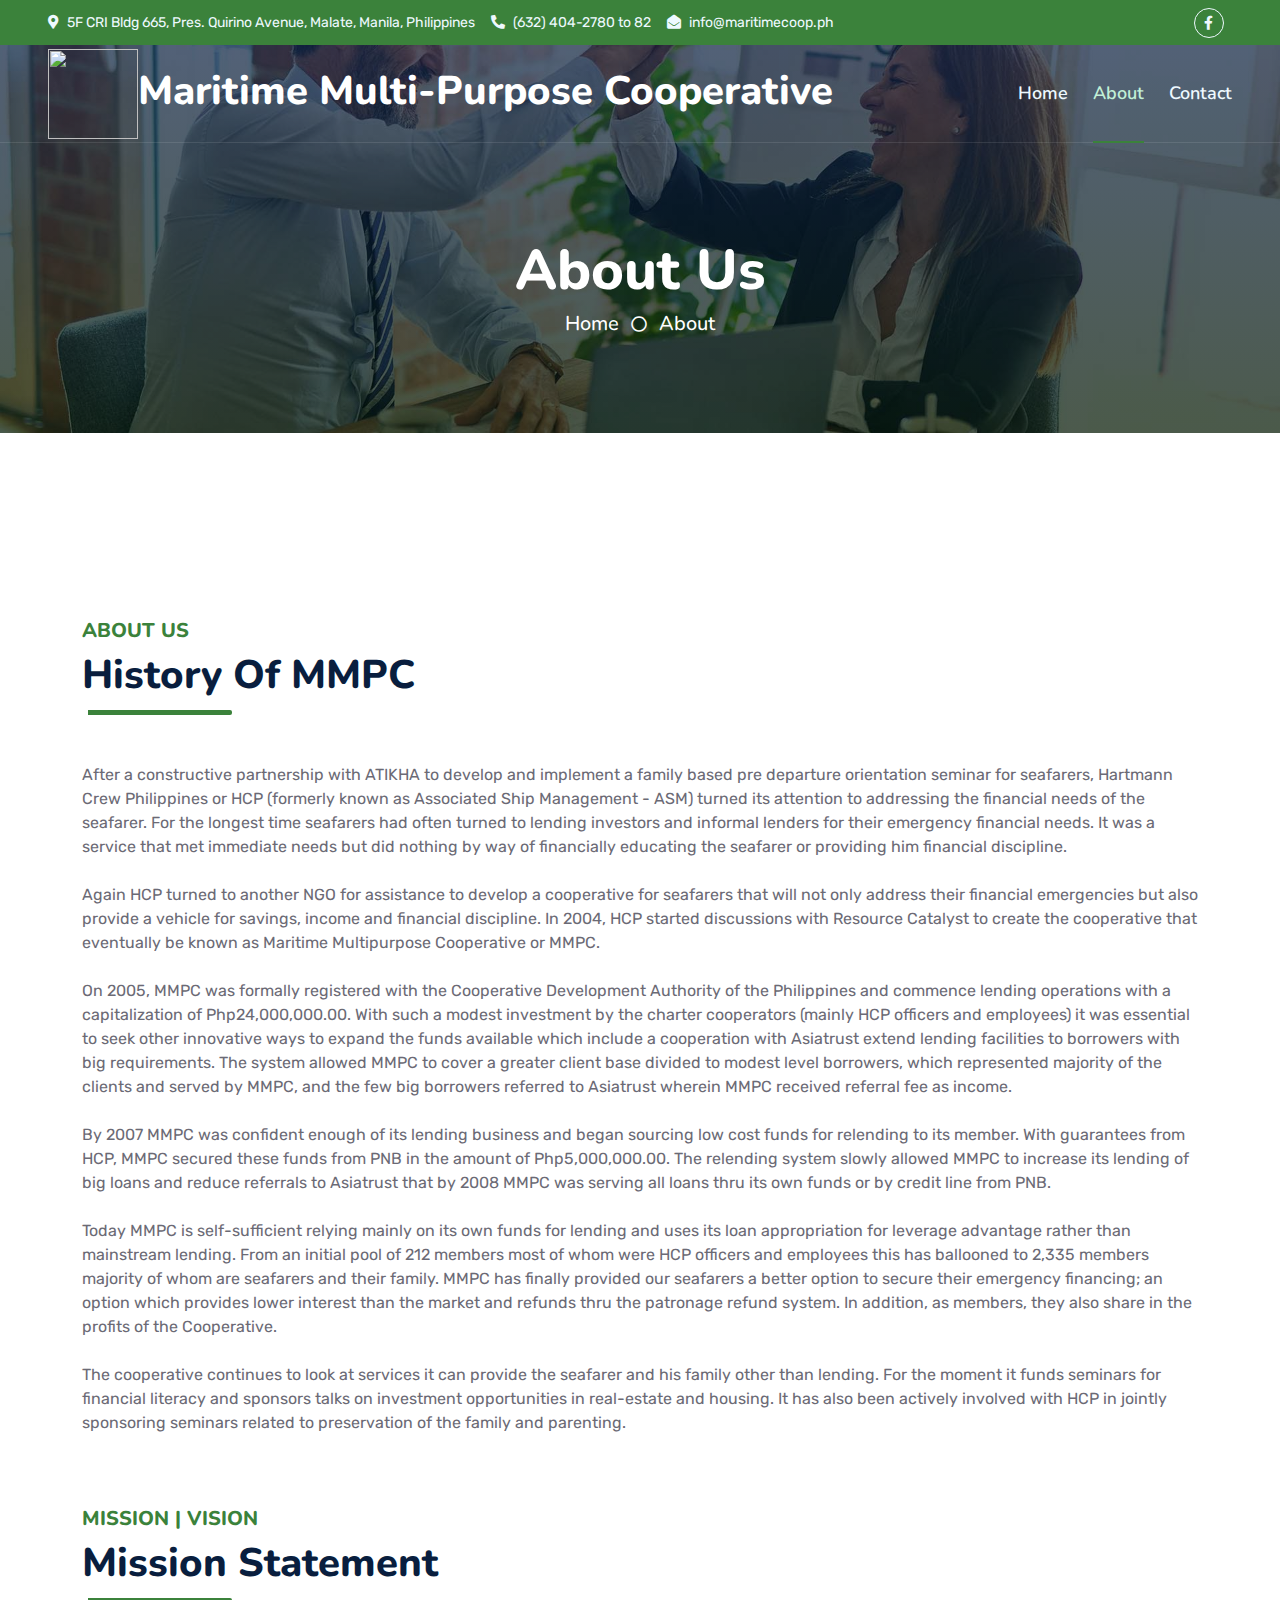
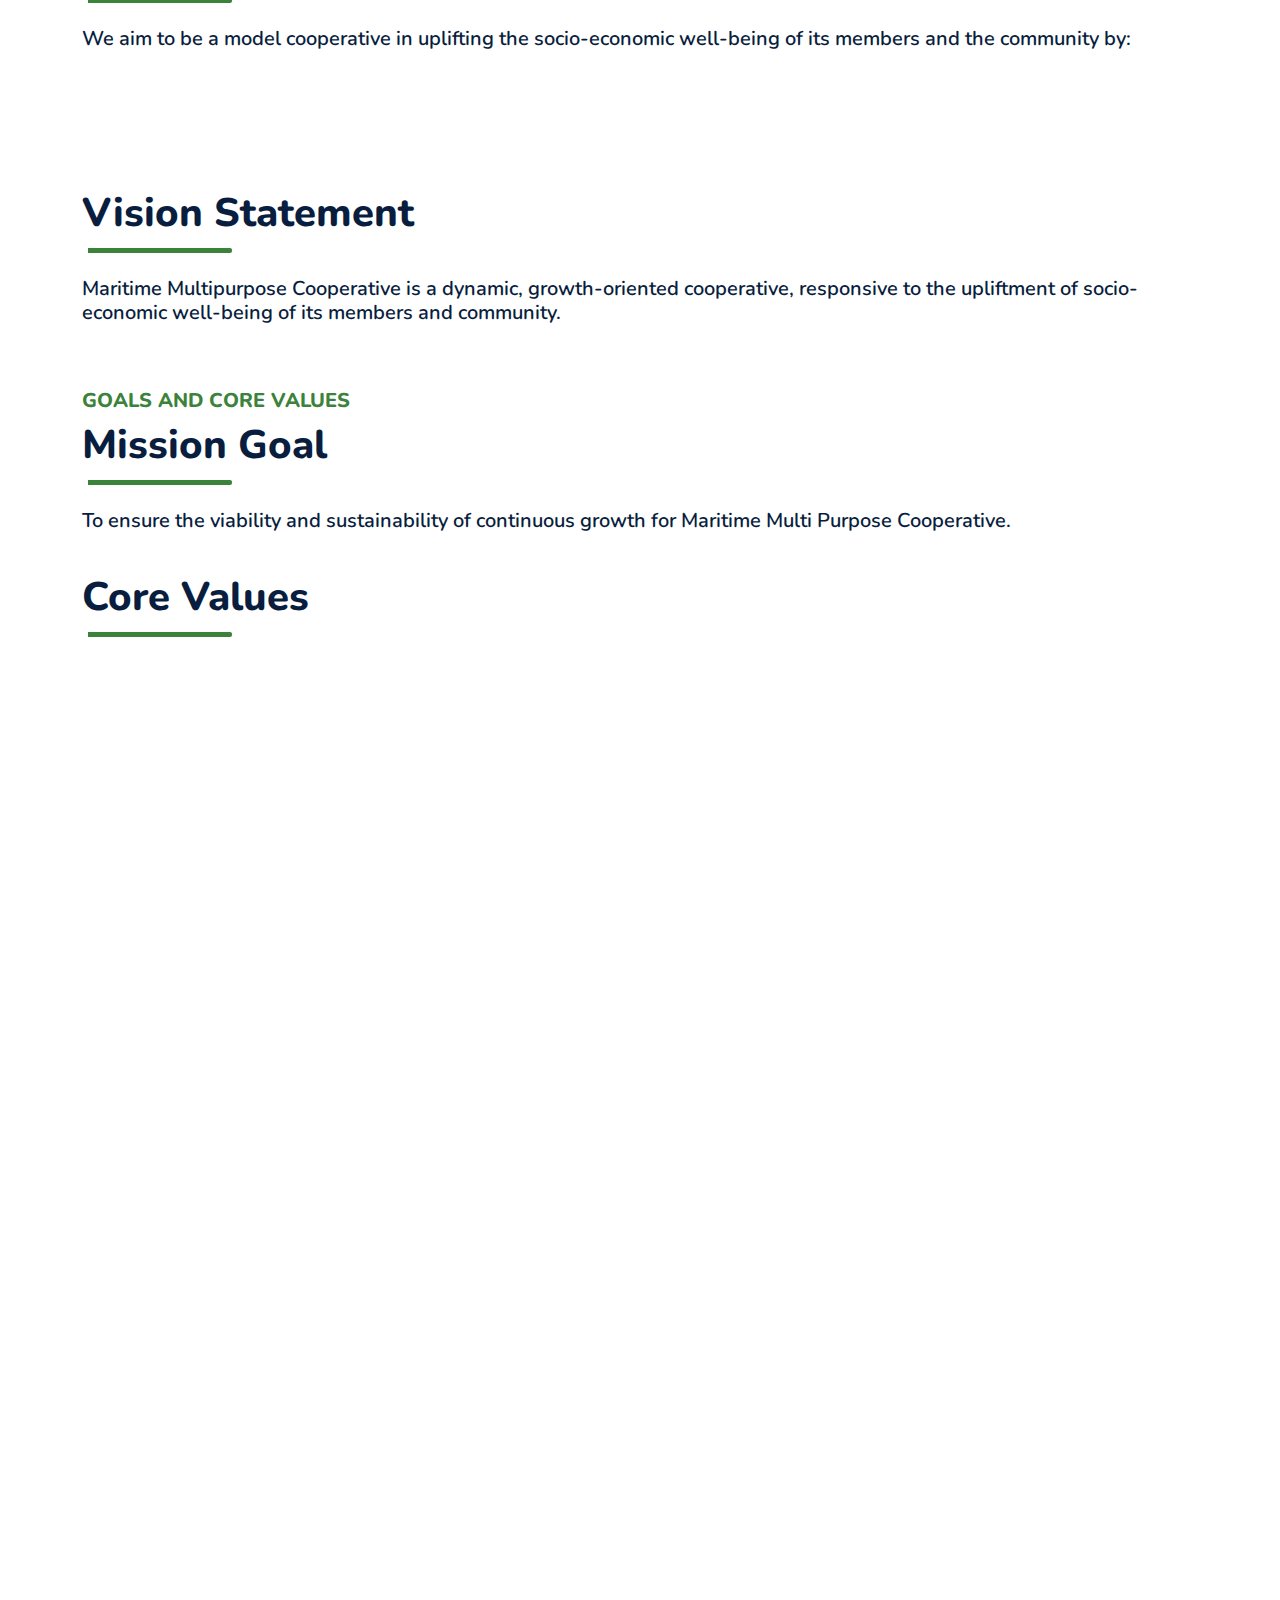
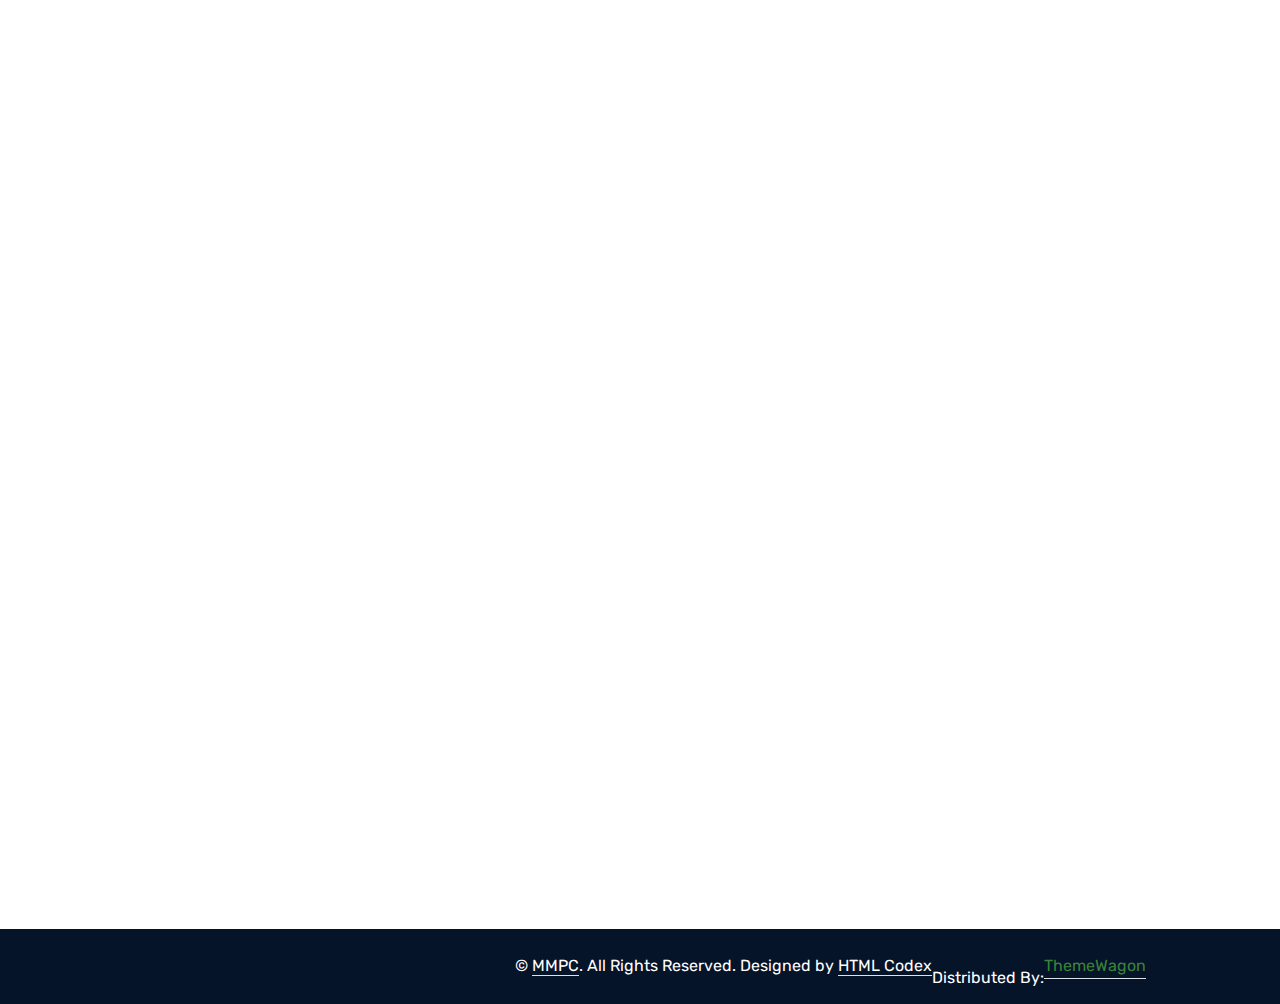
==== docs/about.html @ 3db7f52c "Add files via upload" ====
<!DOCTYPE html>
<html lang="en">

<head>
    <meta charset="utf-8">
    <title>Maritime Multi-Purpose Cooperative</title>
    <meta content="width=device-width, initial-scale=1.0" name="viewport">
    <meta content="Free HTML Templates" name="keywords">
    <meta content="Free HTML Templates" name="description">

    <!-- Favicon -->
    <link href="img/MMPCLogo.png" rel="icon">

    <!-- Google Web Fonts -->
    <link rel="preconnect" href="https://fonts.googleapis.com">
    <link rel="preconnect" href="https://fonts.gstatic.com" crossorigin>
    <link href="https://fonts.googleapis.com/css2?family=Nunito:wght@400;600;700;800&family=Rubik:wght@400;500;600;700&display=swap" rel="stylesheet">

    <!-- Icon Font Stylesheet -->
    <link href="https://cdnjs.cloudflare.com/ajax/libs/font-awesome/5.10.0/css/all.min.css" rel="stylesheet">
    <link href="https://cdn.jsdelivr.net/npm/bootstrap-icons@1.4.1/font/bootstrap-icons.css" rel="stylesheet">

    <!-- Libraries Stylesheet -->
    <link href="lib/owlcarousel/assets/owl.carousel.min.css" rel="stylesheet">
    <link href="lib/animate/animate.min.css" rel="stylesheet">

    <!-- Customized Bootstrap Stylesheet -->
    <link href="css/bootstrap.min.css" rel="stylesheet">

    <!-- Template Stylesheet -->
    <link href="css/style.css" rel="stylesheet">
</head>

<body>
    <!-- Spinner Start -->
    <div id="spinner" class="show bg-white position-fixed translate-middle w-100 vh-100 top-50 start-50 d-flex align-items-center justify-content-center">
        <div class="spinner"></div>
    </div>
    <!-- Spinner End -->


    <!-- Topbar Start -->
	<div class="container-fluid bg-dark px-5 d-none d-lg-block">
        <div class="row gx-0">
            <div class="col-lg-8 text-center text-lg-start mb-2 mb-lg-0">
                <div class="d-inline-flex align-items-center" style="height: 45px;">
                    <small class="me-3 text-light"><i class="fa fa-map-marker-alt me-2"></i>5F CRI Bldg 665, Pres. Quirino Avenue, Malate, Manila, Philippines</small>
                    <small class="me-3 text-light"><i class="fa fa-phone-alt me-2"></i>(632) 404-2780 to 82</small>
                    <small class="text-light"><i class="fa fa-envelope-open me-2"></i>info@maritimecoop.ph</small>
                </div>
            </div>
            <div class="col-lg-4 text-center text-lg-end">
                <div class="d-inline-flex align-items-center" style="height: 45px;">
                    <!--<a class="btn btn-sm btn-outline-light btn-sm-square rounded-circle me-2" href=""><i class="fab fa-twitter fw-normal"></i></a>-->
                    <a class="btn btn-sm btn-outline-light btn-sm-square rounded-circle me-2" href="https://www.facebook.com/maritimecoop/" target="_blank"><i class="fab fa-facebook-f fw-normal"></i></a>
                    <!--<a class="btn btn-sm btn-outline-light btn-sm-square rounded-circle me-2" href=""><i class="fab fa-linkedin-in fw-normal"></i></a>-->
                    <!--<a class="btn btn-sm btn-outline-light btn-sm-square rounded-circle me-2" href=""><i class="fab fa-instagram fw-normal"></i></a>-->
                    <!--<a class="btn btn-sm btn-outline-light btn-sm-square rounded-circle" href=""><i class="fab fa-youtube fw-normal"></i></a>-->
                </div>
            </div>
        </div>
    </div>
    <!-- Topbar End -->


    <!-- Navbar Start -->
    <div class="container-fluid position-relative p-0">
        <nav class="navbar navbar-expand-lg navbar-dark px-5 py-3 py-lg-0">
            <a href="index.html" class="navbar-brand p-0">
                <h1 class="m-0"><img src="img/MMPCLogo.png" alt="" style="width:90px; height:90px">Maritime Multi-Purpose Cooperative</h1>
            </a>
            <button class="navbar-toggler" type="button" data-bs-toggle="collapse" data-bs-target="#navbarCollapse">
                <span class="fa fa-bars"></span>
            </button>
            <div class="collapse navbar-collapse" id="navbarCollapse">
                <div class="navbar-nav ms-auto py-0">
                    <a href="index.html" class="nav-item nav-link">Home</a>
                    <a href="about.html" class="nav-item nav-link active">About</a>
                    <!--
					<a href="service.html" class="nav-item nav-link">Services</a>
					<div class="nav-item dropdown">
                        <a href="#" class="nav-link dropdown-toggle" data-bs-toggle="dropdown">Blog</a>
                        <div class="dropdown-menu m-0">
                            <a href="blog.html" class="dropdown-item">Blog Grid</a>
                            <a href="detail.html" class="dropdown-item">Blog Detail</a>
                        </div>
                    </div>
                    <div class="nav-item dropdown">
                        <a href="#" class="nav-link dropdown-toggle" data-bs-toggle="dropdown">Pages</a>
                        <div class="dropdown-menu m-0">
                            <a href="price.html" class="dropdown-item">Pricing Plan</a>
                            <a href="feature.html" class="dropdown-item">Our features</a>
                            <a href="team.html" class="dropdown-item">Team Members</a>
                            <a href="testimonial.html" class="dropdown-item">Testimonial</a>
                            <a href="quote.html" class="dropdown-item">Free Quote</a>
                        </div>
                    </div>
					-->
                    <a href="contact.html" class="nav-item nav-link">Contact</a>
                </div>
            </div>
        </nav>

        <div class="container-fluid bg-primary py-5 bg-header" style="margin-bottom: 90px;">
            <div class="row py-5">
                <div class="col-12 pt-lg-5 mt-lg-5 text-center">
                    <h1 class="display-4 text-white animated zoomIn">About Us</h1>
                    <a href="index.html" class="h5 text-white">Home</a>
                    <i class="far fa-circle text-white px-2"></i>
                    <a href="about.html" class="h5 text-white">About</a>
                </div>
            </div>
        </div>
    </div>
    <!-- Navbar End -->


    <!-- Full Screen Search Start -->
    <div class="modal fade" id="searchModal" tabindex="-1">
        <div class="modal-dialog modal-fullscreen">
            <div class="modal-content" style="background: rgba(9, 30, 62, .7);">
                <div class="modal-header border-0">
                    <button type="button" class="btn bg-white btn-close" data-bs-dismiss="modal" aria-label="Close"></button>
                </div>
                <div class="modal-body d-flex align-items-center justify-content-center">
                    <div class="input-group" style="max-width: 600px;">
                        <input type="text" class="form-control bg-transparent border-primary p-3" placeholder="Type search keyword">
                        <button class="btn btn-primary px-4"><i class="bi bi-search"></i></button>
                    </div>
                </div>
            </div>
        </div>
    </div>
    <!-- Full Screen Search End -->


    <!-- About Start -->
    <div class="container-fluid py-5 wow fadeInUp" data-wow-delay="0.1s">
        <div class="container py-5">
            <div class="row g-5">
                <div class="col-lg-50">
                    <div class="section-title position-relative pb-3 mb-5">
                        <h5 class="fw-bold text-primary text-uppercase">About Us</h5>
                        <h1 class="mb-0">History Of MMPC</h1>
                    </div>
						<p class="mb-4">
					           After a constructive partnership with ATIKHA to develop and implement a family based pre departure orientation seminar for seafarers, 
					           Hartmann Crew Philippines or HCP (formerly known as Associated Ship Management - ASM) turned its attention to addressing the financial needs of the seafarer. 
						       For the longest time seafarers had often turned to lending investors and informal lenders for their emergency financial needs. 
						       It was a service that met immediate needs but did nothing by way of financially educating the seafarer or providing him financial discipline.
					    </p>
						<p class="mb-4; line-height:1.5em;"></p>
						<p class="mb-4">
					      Again HCP turned to another NGO for assistance to develop a cooperative for seafarers that will not only address their financial emergencies but also 
						  provide a vehicle for savings, income and financial discipline. In 2004, HCP started discussions with Resource Catalyst to create the cooperative that 
						  eventually be known as Maritime Multipurpose Cooperative or MMPC.
					    </p>
						<p class="mb-4; line-height:1.5em;"></p>
						<p class="mb-4">
					      On 2005, MMPC was formally registered with the Cooperative Development Authority of the Philippines and commence lending operations with a capitalization of 
						  Php24,000,000.00. With such a modest investment by the charter cooperators (mainly HCP officers and employees) it was essential to seek other innovative ways 
						  to expand the funds available which include a cooperation with Asiatrust extend lending facilities to borrowers with big requirements. The system allowed 
						  MMPC to cover a greater client base divided to modest level borrowers, which represented majority of the clients and served by MMPC, and the few big borrowers 
						  referred to Asiatrust wherein MMPC received referral fee as income.
					    </p>
						<p class="mb-4; line-height:1.5em;"></p>
						<p class="mb-4">
					      By 2007 MMPC was confident enough of its lending business and began sourcing low cost funds for relending to its member. With guarantees from HCP, MMPC secured 
						  these funds from PNB in the amount of Php5,000,000.00. The relending system slowly allowed MMPC to increase its lending of big loans and reduce referrals to 
						  Asiatrust that by 2008 MMPC was serving all loans thru its own funds or by credit line from PNB.
					    </p>
						<p class="mb-4; line-height:1.5em;"></p>
						<p class="mb-4">
					      Today MMPC is self-sufficient relying mainly on its own funds for lending and uses its loan appropriation for leverage advantage rather than mainstream lending. 
						  From an initial pool of 212 members most of whom were HCP officers and employees this has ballooned to 2,335 members majority of whom are seafarers and their family. 
						  MMPC has finally provided our seafarers a better option to secure their emergency financing; an option which provides lower interest than the market and refunds 
						  thru the patronage refund system. In addition, as members, they also share in the profits of the Cooperative.
					    </p>
						<p class="mb-4; line-height:1.5em;"></p>
						<p class="mb-4">
					      The cooperative continues to look at services it can provide the seafarer and his family other than lending. For the moment it funds seminars for financial literacy 
						  and sponsors talks on investment opportunities in real-estate and housing. It has also been actively involved with HCP in jointly sponsoring seminars related to 
						  preservation of the family and parenting.
					    </p>
					</br> </br>	
					<div class="section-title position-relative pb-3 mb-4">
                        <h5 class="fw-bold text-primary text-uppercase">Mission | Vision</h5>
                        <h1 class="mb-0">Mission Statement</h1>
                    </div>
					<p class="mb-10">
						<h5>We aim to be a model cooperative in uplifting the socio-economic well-being of its members and the community by:</h5>
					</p>
                    <div class="row g-0 mb-3">
                        <div class="col-sm-10 wow zoomIn" data-wow-delay="0.2s">
                            <h6 class="mb-2"><i class="fa fa-check text-primary me-3"></i>Providing access to safe and profitable financial services.</h6>
                            <h6 class="mb-2"><i class="fa fa-check text-primary me-3"></i>Educating and improving the financial literacy, values on self-reliance.</h6>
							<h6 class="mb-2"><i class="fa fa-check text-primary me-3"></i>Engaging business that would complement the needs of the members.</h6>
                        </div>
                    </div>
					</br>
					<div class="section-title position-relative pb-3 mb-4">
                        <h1 class="mb-0">Vision Statement</h1>
                    </div>
					<p class="mb-10">
						<h5>Maritime Multipurpose Cooperative is a dynamic, growth-oriented cooperative, responsive to the upliftment of socio-economic well-being of its members and community.</h5>
					</p>
					</br>
					</br>
					<div class="section-title position-relative pb-3 mb-4">
                        <h5 class="fw-bold text-primary text-uppercase">Goals and Core Values</h5>
                        <h1 class="mb-0">Mission Goal</h1>
                    </div>
					<p class="mb-10">
						<h5>To ensure the viability and sustainability of continuous growth for Maritime Multi Purpose Cooperative.</h5>
					</p>
					</br>
					<div class="section-title position-relative pb-3 mb-4">
                        <h1 class="mb-0">Core Values</h1>
                    </div>
					<h3 class="fw-bold text-primary text-uppercase col-sm-10 wow zoomIn" data-wow-delay="0.2s">M<span class="smaller-text"> - oral Integrity</span></h3>
					<h3 class="fw-bold text-primary text-uppercase col-sm-10 wow zoomIn" data-wow-delay="0.2s">A<span class="smaller-text"> - dvocates of financial well-being</span></h3>
					<h3 class="fw-bold text-primary text-uppercase col-sm-10 wow zoomIn" data-wow-delay="0.2s">R<span class="smaller-text"> - esponsive to members needs</span></h3>
					<h3 class="fw-bold text-primary text-uppercase col-sm-10 wow zoomIn" data-wow-delay="0.2s">I<span class="smaller-text"> - nnovative in the delivery of services</span></h3>
					<h3 class="fw-bold text-primary text-uppercase col-sm-10 wow zoomIn" data-wow-delay="0.2s">N<span class="smaller-text"> - ation building thru a sustainable cooperative</span></h3>
					<h3 class="fw-bold text-primary text-uppercase col-sm-10 wow zoomIn" data-wow-delay="0.2s">E<span class="smaller-text"> - ntrepreneurial Spirit</span></h3>
					
                </div>
				<!--
                <div class="col-lg-5" style="min-height: 500px;">
                    <div class="position-relative h-100">
                        <img class="position-absolute w-100 h-100 rounded wow zoomIn" data-wow-delay="0.9s" src="img/about.jpg" style="object-fit: cover;">
                    </div>
                </div>
				-->
            </div>
        </div>
    </div>
    <!-- About End -->


    <!-- Team Start -->
    <div class="container-fluid py-5 wow fadeInUp" data-wow-delay="0.1s">
        <div class="container py-5">
            <div class="section-title text-center position-relative pb-3 mb-5 mx-auto" style="max-width: 600px;">
                <h5 class="fw-bold text-primary text-uppercase">Loan Experts</h5>
                <h1 class="mb-0">Our Loan Experts Are Ready To Guide You Every Step Of The Way.</h1>
            </div>
            <div class="row g-5">
                <div class="col-lg-4 wow slideInUp" data-wow-delay="0.3s">
                    <div class="team-item bg-light rounded overflow-hidden">
                        <div class="team-img position-relative overflow-hidden">
                            <img class="img-fluid w-100" src="img/team-1.jpg" alt="">
                            <div class="team-social">
                                <a class="btn btn-lg btn-primary btn-lg-square rounded" href=""><i class="fab fa-twitter fw-normal"></i></a>
                                <a class="btn btn-lg btn-primary btn-lg-square rounded" href=""><i class="fab fa-facebook-f fw-normal"></i></a>
                                <a class="btn btn-lg btn-primary btn-lg-square rounded" href=""><i class="fab fa-instagram fw-normal"></i></a>
                                <a class="btn btn-lg btn-primary btn-lg-square rounded" href=""><i class="fab fa-linkedin-in fw-normal"></i></a>
                            </div>
                        </div>
                        <div class="text-center py-4">
                            <h4 class="text-primary">Judith M. Torres</h4>
                            <p class="text-uppercase m-0">Loan Processor</p>
                        </div>
                    </div>
                </div>
                <div class="col-lg-4 wow slideInUp" data-wow-delay="0.6s">
                    <div class="team-item bg-light rounded overflow-hidden">
                        <div class="team-img position-relative overflow-hidden">
                            <img class="img-fluid w-100" src="img/team-2.jpg" alt="">
                            <div class="team-social">
                                <a class="btn btn-lg btn-primary btn-lg-square rounded" href=""><i class="fab fa-twitter fw-normal"></i></a>
                                <a class="btn btn-lg btn-primary btn-lg-square rounded" href=""><i class="fab fa-facebook-f fw-normal"></i></a>
                                <a class="btn btn-lg btn-primary btn-lg-square rounded" href=""><i class="fab fa-instagram fw-normal"></i></a>
                                <a class="btn btn-lg btn-primary btn-lg-square rounded" href=""><i class="fab fa-linkedin-in fw-normal"></i></a>
                            </div>
                        </div>
                        <div class="text-center py-4">
                            <h4 class="text-primary">Lineth L. Pijaña</h4>
                            <p class="text-uppercase m-0">General Manager</p>
                        </div>
                    </div>
                </div>
                <div class="col-lg-4 wow slideInUp" data-wow-delay="0.9s">
                    <div class="team-item bg-light rounded overflow-hidden">
                        <div class="team-img position-relative overflow-hidden">
                            <img class="img-fluid w-100" src="img/team-3.jpg" alt="">
                            <div class="team-social">
                                <a class="btn btn-lg btn-primary btn-lg-square rounded" href=""><i class="fab fa-twitter fw-normal"></i></a>
                                <a class="btn btn-lg btn-primary btn-lg-square rounded" href=""><i class="fab fa-facebook-f fw-normal"></i></a>
                                <a class="btn btn-lg btn-primary btn-lg-square rounded" href=""><i class="fab fa-instagram fw-normal"></i></a>
                                <a class="btn btn-lg btn-primary btn-lg-square rounded" href=""><i class="fab fa-linkedin-in fw-normal"></i></a>
                            </div>
                        </div>
                        <div class="text-center py-4">
                            <h4 class="text-primary">Vivian C. Diolola</h4>
                            <p class="text-uppercase m-0">Loan Processor</p>
                        </div>
                    </div>
                </div>
            </div>
        </div>
    </div>
    <!-- Team End -->


    <!-- Vendor Start -->
    <div class="container-fluid py-5 wow fadeInUp" data-wow-delay="0.1s">
        <div class="container py-5 mb-5">
            <div class="bg-white">
                <div class="owl-carousel vendor-carousel">
                    <img src="img/vendor-1.jpg" alt="">
                    <img src="img/vendor-2.jpg" alt="">
                    <img src="img/vendor-3.jpg" alt="">
                    <img src="img/vendor-4.jpg" alt="">
                    <img src="img/vendor-5.jpg" alt="">
                    <img src="img/vendor-6.jpg" alt="">
                    <img src="img/vendor-7.jpg" alt="">
                    <img src="img/vendor-8.jpg" alt="">
                    <img src="img/vendor-9.jpg" alt="">
                </div>
            </div>
        </div>
    </div>
    <!-- Vendor End -->
    

    <!-- Footer Start -->
    <div class="container-fluid bg-dark text-light mt-5 wow fadeInUp" data-wow-delay="0.1s">
        <div class="container">
            <div class="row gx-5">
                <div class="col-lg-8 col-md-6">
                    <div class="row gx-5">
                        <div class="col-lg-8 col-md-12 pt-5 mb-5">
                            <div class="section-title section-title-sm position-relative pb-3 mb-4">
                                <h3 class="text-light mb-0">Get In Touch</h3> 
                            </div>
                            <div class="d-flex mb-2">
                                <i class="bi bi-geo-alt text-light me-2"></i>
                                <p class="mb-0">5F CRI Bldg 665, Pres. Quirino Avenue, Malate, Manila, Philippines</p>
                            </div>
                            <div class="d-flex mb-2">
                                <i class="bi bi-envelope-open text-light me-2"></i>
                                <p class="mb-0">info@maritimecoop.ph</p>
                            </div>
                            <div class="d-flex mb-2">
                                <i class="bi bi-telephone text-light me-2"></i>
                                <p class="mb-0">+012 345 67890</p>
                            </div>
                            <div class="d-flex mt-2">
								<a class="btn btn-primary btn-square me-2" href="https://www.facebook.com/maritimecoop/" target="_blank"><i class="fab fa-facebook-f fw-normal"></i></a>
                                <!--
								<a class="btn btn-primary btn-square me-2" href="#"><i class="fab fa-twitter fw-normal"></i></a>
                                <a class="btn btn-primary btn-square me-2" href="#"><i class="fab fa-linkedin-in fw-normal"></i></a>
                                <a class="btn btn-primary btn-square" href="#"><i class="fab fa-instagram fw-normal"></i></a>
								-->
                            </div>
                        </div>
                        <div class="col-lg-4 col-md-12 pt-0 pt-lg-5 mb-5">
                            <div class="section-title section-title-sm position-relative pb-3 mb-4">
                                <h3 class="text-light mb-0">Quick Links</h3>
                            </div>
                            <div class="link-animated d-flex flex-column justify-content-start">
                                <a class="text-light mb-2" href="#"><i class="bi bi-arrow-right text-primary me-2"></i>Home</a>
                                <a class="text-light mb-2" href="#"><i class="bi bi-arrow-right text-primary me-2"></i>About Us</a>
                                <a class="text-light mb-2" href="#"><i class="bi bi-arrow-right text-primary me-2"></i>Our Services</a>
                                <a class="text-light mb-2" href="#"><i class="bi bi-arrow-right text-primary me-2"></i>Meet The Team</a>
                                <a class="text-light mb-2" href="#"><i class="bi bi-arrow-right text-primary me-2"></i>Latest Blog</a>
                                <a class="text-light" href="#"><i class="bi bi-arrow-right text-primary me-2"></i>Contact Us</a>
                            </div>
                        </div>
                        <!--
						<div class="col-lg-4 col-md-12 pt-0 pt-lg-5 mb-5">
                            <div class="section-title section-title-sm position-relative pb-3 mb-4">
                                <h3 class="text-light mb-0">Popular Links</h3>
                            </div>
                            <div class="link-animated d-flex flex-column justify-content-start">
                                <a class="text-light mb-2" href="#"><i class="bi bi-arrow-right text-primary me-2"></i>Home</a>
                                <a class="text-light mb-2" href="#"><i class="bi bi-arrow-right text-primary me-2"></i>About Us</a>
                                <a class="text-light mb-2" href="#"><i class="bi bi-arrow-right text-primary me-2"></i>Our Services</a>
                                <a class="text-light mb-2" href="#"><i class="bi bi-arrow-right text-primary me-2"></i>Meet The Team</a>
                                <a class="text-light mb-2" href="#"><i class="bi bi-arrow-right text-primary me-2"></i>Latest Blog</a>
                                <a class="text-light" href="#"><i class="bi bi-arrow-right text-primary me-2"></i>Contact Us</a>
                            </div>
                        </div>
						-->
                    </div>
                </div>
            </div>
        </div>
    </div>

    <div class="container-fluid text-white" style="background: #061429;">
        <div class="container text-center">
            <div class="row justify-content-end">
                <div class="col-lg-8 col-md-6">
                    <div class="d-flex align-items-center justify-content-center" style="height: 75px;">
                        <p class="mb-0">&copy; <a class="text-white border-bottom" href="#">MMPC</a>. All Rights Reserved. 
						
						<!--/*** This template is free as long as you keep the footer author’s credit link/attribution link/backlink. If you'd like to use the template without the footer author’s credit link/attribution link/backlink, you can purchase the Credit Removal License from "https://htmlcodex.com/credit-removal". Thank you for your support. ***/-->
						Designed by <a class="text-white border-bottom" href="https://htmlcodex.com">HTML Codex</a></p>
                        <br>Distributed By: <a class="border-bottom" href="https://themewagon.com" target="_blank">ThemeWagon</a>
                    </div>
                </div>
            </div>
        </div>
    </div>
    <!-- Footer End -->


    <!-- Back to Top -->
    <a href="#" class="btn btn-lg btn-primary btn-lg-square rounded back-to-top"><i class="bi bi-arrow-up"></i></a>


    <!-- JavaScript Libraries -->
    <script src="https://code.jquery.com/jquery-3.4.1.min.js"></script>
    <script src="https://cdn.jsdelivr.net/npm/bootstrap@5.0.0/dist/js/bootstrap.bundle.min.js"></script>
    <script src="lib/wow/wow.min.js"></script>
    <script src="lib/easing/easing.min.js"></script>
    <script src="lib/waypoints/waypoints.min.js"></script>
    <script src="lib/counterup/counterup.min.js"></script>
    <script src="lib/owlcarousel/owl.carousel.min.js"></script>

    <!-- Template Javascript -->
    <script src="js/main.js"></script>
</body>

</html>
---- docs/css/style.css ----
/********** Template CSS **********/
:root {
    --primary: #3B823B;
    --secondary: #C2F0D7;
    --light: #fff;
    --dark: #003E00;
}


/*** Spinner ***/
.spinner {
    width: 40px;
    height: 40px;
    background: var(--primary);
    margin: 100px auto;
    -webkit-animation: sk-rotateplane 1.2s infinite ease-in-out;
    animation: sk-rotateplane 1.2s infinite ease-in-out;
}

@-webkit-keyframes sk-rotateplane {
    0% {
        -webkit-transform: perspective(120px)
    }
    50% {
        -webkit-transform: perspective(120px) rotateY(180deg)
    }
    100% {
        -webkit-transform: perspective(120px) rotateY(180deg) rotateX(180deg)
    }
}

@keyframes sk-rotateplane {
    0% {
        transform: perspective(120px) rotateX(0deg) rotateY(0deg);
        -webkit-transform: perspective(120px) rotateX(0deg) rotateY(0deg)
    }
    50% {
        transform: perspective(120px) rotateX(-180.1deg) rotateY(0deg);
        -webkit-transform: perspective(120px) rotateX(-180.1deg) rotateY(0deg)
    }
    100% {
        transform: perspective(120px) rotateX(-180deg) rotateY(-179.9deg);
        -webkit-transform: perspective(120px) rotateX(-180deg) rotateY(-179.9deg);
    }
}

#spinner {
    opacity: 0;
    visibility: hidden;
    transition: opacity .5s ease-out, visibility 0s linear .5s;
    z-index: 99999;
}

#spinner.show {
    transition: opacity .5s ease-out, visibility 0s linear 0s;
    visibility: visible;
    opacity: 1;
}


/*** Heading ***/
h1,
h2,
.fw-bold {
    font-weight: 800 !important;
}

h3,
h4,
.fw-semi-bold {
    font-weight: 700 !important;
}

h5,
h6,
.fw-medium {
    font-weight: 600 !important;
}


/*** Button ***/
.btn {
    font-family: 'Nunito', sans-serif;
    font-weight: 600;
    transition: .5s;
}

.btn-secondary {
    color: #3B823B;
    box-shadow: inset 0 0 0 50px transparent;
}

.btn-primary:hover {
    box-shadow: inset 0 0 0 0 var(--primary);
}

.btn-secondary:hover {
    box-shadow: inset 0 0 0 0 var(--secondary);
}

.btn-square {
    width: 36px;
    height: 36px;
}

.btn-sm-square {
    width: 30px;
    height: 30px;
}

.btn-lg-square {
    width: 48px;
    height: 48px;
}

.btn-square,
.btn-sm-square,
.btn-lg-square {
    padding-left: 0;
    padding-right: 0;
    text-align: center;
}


/*** Navbar ***/
.navbar-dark .navbar-nav .nav-link {
    font-family: 'Nunito', sans-serif;
    position: relative;
    margin-left: 25px;
    padding: 35px 0;
    color: #EEF9FF;
    font-size: 18px;
    font-weight: 600;
    outline: none;
    transition: .5s;
}

.sticky-top.navbar-dark .navbar-nav .nav-link {
    padding: 20px 0;
    color: var(--light);
}

.navbar-dark .navbar-nav .nav-link:hover,
.navbar-dark .navbar-nav .nav-link.active {
    color: var(--secondary);
}

.navbar-dark .navbar-brand h1 {
    color: #fff;
}

.navbar-dark .navbar-toggler {
    color: var(--primary) !important;
    border-color: var(--primary) !important;
}

@media (max-width: 991.98px) {
    .sticky-top.navbar-dark {
        position: relative;
        background: #3B823B;
    }

    .navbar-dark .navbar-nav .nav-link,
    .navbar-dark .navbar-nav .nav-link.show,
    .sticky-top.navbar-dark .navbar-nav .nav-link {
        padding: 10px 0;
        color: var(--light);
    }

    .navbar-dark .navbar-brand h1 {
        color: var(--primary);
    }
}

@media (min-width: 992px) {
    .navbar-dark {
        position: absolute;
        width: 100%;
        top: 0;
        left: 0;
        border-bottom: 1px solid rgba(256, 256, 256, .1);
        z-index: 999;
    }
    
    .sticky-top.navbar-dark {
        position: fixed;
        background: rgba(0, 20, 0, 0.7);;
    }

    .navbar-dark .navbar-nav .nav-link::before {
        position: absolute;
        content: "";
        width: 0;
        height: 2px;
        bottom: -1px;
        left: 50%;
        background: var(--primary);
        transition: .5s;
    }

    .navbar-dark .navbar-nav .nav-link:hover::before,
    .navbar-dark .navbar-nav .nav-link.active::before {
        width: 100%;
        left: 0;
    }

    .navbar-dark .navbar-nav .nav-link.nav-contact::before {
        display: none;
    }

    .sticky-top.navbar-dark .navbar-brand h1 {
        color: var(--light);
    }
}


/*** Carousel ***/
.carousel-caption {
    top: 0;
    left: 0;
    right: 0;
    bottom: 0;
    background: rgba(0, 20, 0, 0.7);
    z-index: 1;
}

@media (max-width: 576px) {
    .carousel-caption h5 {
        font-size: 14px;
        font-weight: 500 !important;
    }

    .carousel-caption h1 {
        font-size: 30px;
        font-weight: 600 !important;
    }
}

.carousel-control-prev,
.carousel-control-next {
    width: 10%;
}

.carousel-control-prev-icon,
.carousel-control-next-icon {
    width: 3rem;
    height: 3rem;
}
/*** Readme MODAL ***/
.modal-content {
  /* Existing styles */
  width: 750px;  /* Adjust as needed (e.g., %, px, vw) */
}

.modal-dialog {
  display: flex; /* Enables flexbox layout */
  justify-content: center; /* Centers content horizontally */
  align-items: center; /* Optionally centers content vertically (optional) */
}
.modal-body {
  /* Existing styles */
  width: 750px;  /* Adjust as needed (e.g., %, px, vw) */
}

/*** Section Title ***/
.section-title::before {
    position: absolute;
    content: "";
    width: 150px;
    height: 5px;
    left: 0;
    bottom: 0;
    background: var(--primary);
    border-radius: 2px;
}

.section-title.text-center::before {
    left: 50%;
    margin-left: -75px;
}

.section-title.section-title-sm::before {
    width: 90px;
    height: 3px;
}

.section-title::after {
    position: absolute;
    content: "";
    width: 6px;
    height: 5px;
    bottom: 0px;
    background: #FFFFFF;
    -webkit-animation: section-title-run 5s infinite linear;
    animation: section-title-run 5s infinite linear;
}

.section-title.section-title-sm::after {
    width: 4px;
    height: 3px;
}

.section-title.text-center::after {
    -webkit-animation: section-title-run-center 5s infinite linear;
    animation: section-title-run-center 5s infinite linear;
}

.section-title.section-title-sm::after {
    -webkit-animation: section-title-run-sm 5s infinite linear;
    animation: section-title-run-sm 5s infinite linear;
}

@-webkit-keyframes section-title-run {
    0% {left: 0; } 50% { left : 145px; } 100% { left: 0; }
}

@-webkit-keyframes section-title-run-center {
    0% { left: 50%; margin-left: -75px; } 50% { left : 50%; margin-left: 45px; } 100% { left: 50%; margin-left: -75px; }
}

@-webkit-keyframes section-title-run-sm {
    0% {left: 0; } 50% { left : 85px; } 100% { left: 0; }
}

/*** About ***/
.smaller-text
{
		font-size: 18px;
		color: black;
}

/*** Service ***/
.service-item {
    position: relative;
    height: 300px;
    padding: 0 30px;
    transition: .5s;
}

.service-item .service-icon {
    margin-bottom: 30px;
    width: 60px;
    height: 60px;
    display: flex;
    align-items: center;
    justify-content: center;
    background: var(--primary);
    border-radius: 2px;
    transform: rotate(-45deg);
}

.service-item .service-icon i {
    transform: rotate(45deg);
}

.service-item a.btn {
    position: absolute;
    width: 60px;
    bottom: -48px;
    left: 50%;
    margin-left: -30px;
    opacity: 0;
}

.service-item:hover a.btn {
    bottom: -24px;
    opacity: 1;
	background-color: #3B823B;
}


/*** Testimonial ***/
.testimonial-carousel .owl-dots {
    margin-top: 15px;
    display: flex;
    align-items: flex-end;
    justify-content: center;
}

.testimonial-carousel .owl-dot {
    position: relative;
    display: inline-block;
    margin: 0 5px;
    width: 15px;
    height: 15px;
    background: #DDDDDD;
    border-radius: 2px;
    transition: .5s;
}

.testimonial-carousel .owl-dot.active {
    width: 30px;
    background: var(--primary);
}

.testimonial-carousel .owl-item.center {
    position: relative;
    z-index: 1;
}

.testimonial-carousel .owl-item .testimonial-item {
    transition: .5s;
}

.testimonial-carousel .owl-item.center .testimonial-item {
    background: #FFFFFF !important;
    box-shadow: 0 0 30px #DDDDDD;
}


/*** Team ***/
.team-item {
    transition: .5s;
}

.team-social {
    position: absolute;
    width: 100%;
    height: 100%;
    top: 0;
    left: 0;
    display: flex;
    align-items: center;
    justify-content: center;
    transition: .5s;
}

.team-social a.btn {
    position: relative;
    margin: 0 3px;
    margin-top: 100px;
    opacity: 0;
}

.team-item:hover {
    box-shadow: 0 0 30px #DDDDDD;
}

.team-item:hover .team-social {
    background: rgba(9, 30, 62, .7);
}

.team-item:hover .team-social a.btn:first-child {
    opacity: 1;
    margin-top: 0;
    transition: .3s 0s;
}

.team-item:hover .team-social a.btn:nth-child(2) {
    opacity: 1;
    margin-top: 0;
    transition: .3s .05s;
}

.team-item:hover .team-social a.btn:nth-child(3) {
    opacity: 1;
    margin-top: 0;
    transition: .3s .1s;
}

.team-item:hover .team-social a.btn:nth-child(4) {
    opacity: 1;
    margin-top: 0;
    transition: .3s .15s;
}

.team-item .team-img img,
.blog-item .blog-img img  {
    transition: .5s;
}

.team-item:hover .team-img img,
.blog-item:hover .blog-img img {
    transform: scale(1.15);
}


/*** Miscellaneous ***/
@media (min-width: 991.98px) {
    .facts {
        position: relative;
        margin-top: -75px;
        z-index: 1;
    }
}

.back-to-top {
    position: fixed;
    display: none;
    right: 45px;
    bottom: 45px;
    z-index: 99;
}

.bg-header {
    background: linear-gradient(rgba(9, 30, 62, .7), rgba(0, 20, 0, 0.7)), url(../img/carousel-1.jpg) center center no-repeat;
    background-size: cover;
}

.link-animated a {
    transition: .5s;
}

.link-animated a:hover {
    padding-left: 10px;
}

@media (min-width: 767.98px) {
    .footer-about {
        margin-bottom: -75px;
    }
}
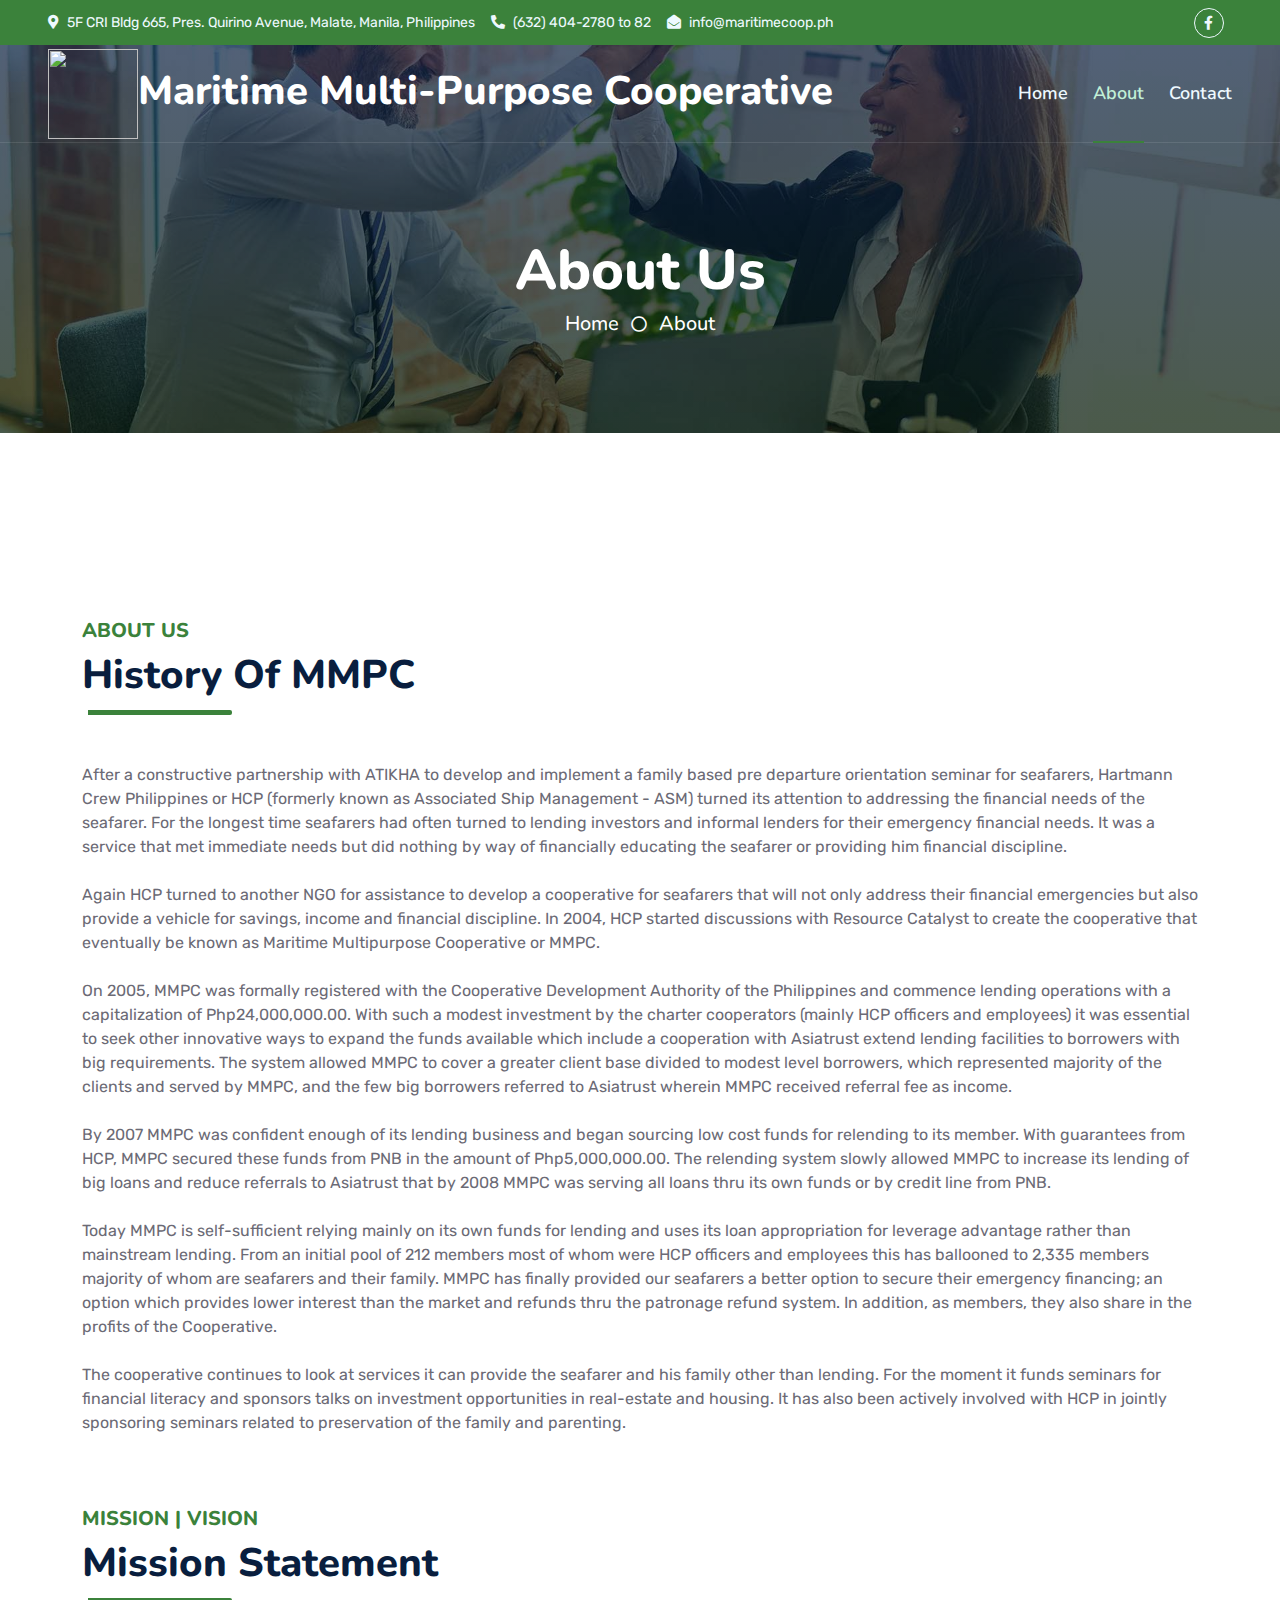
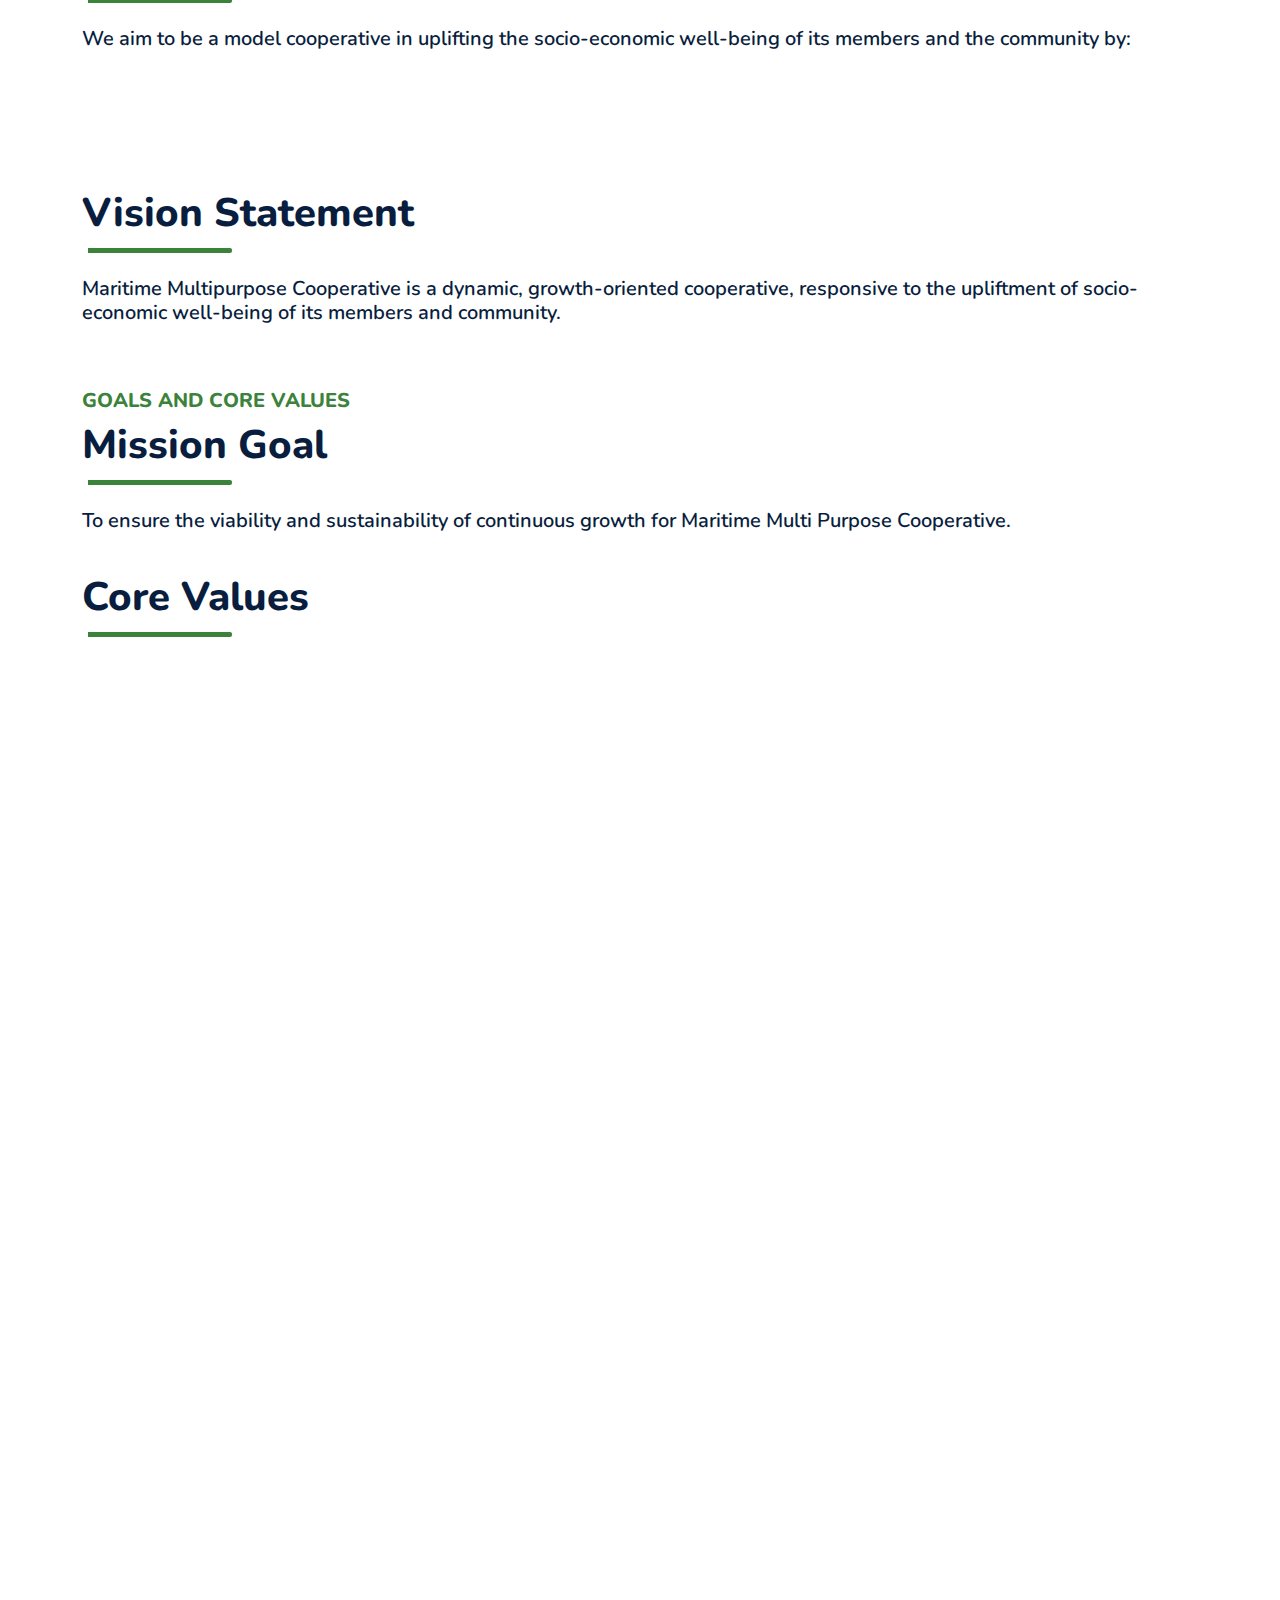
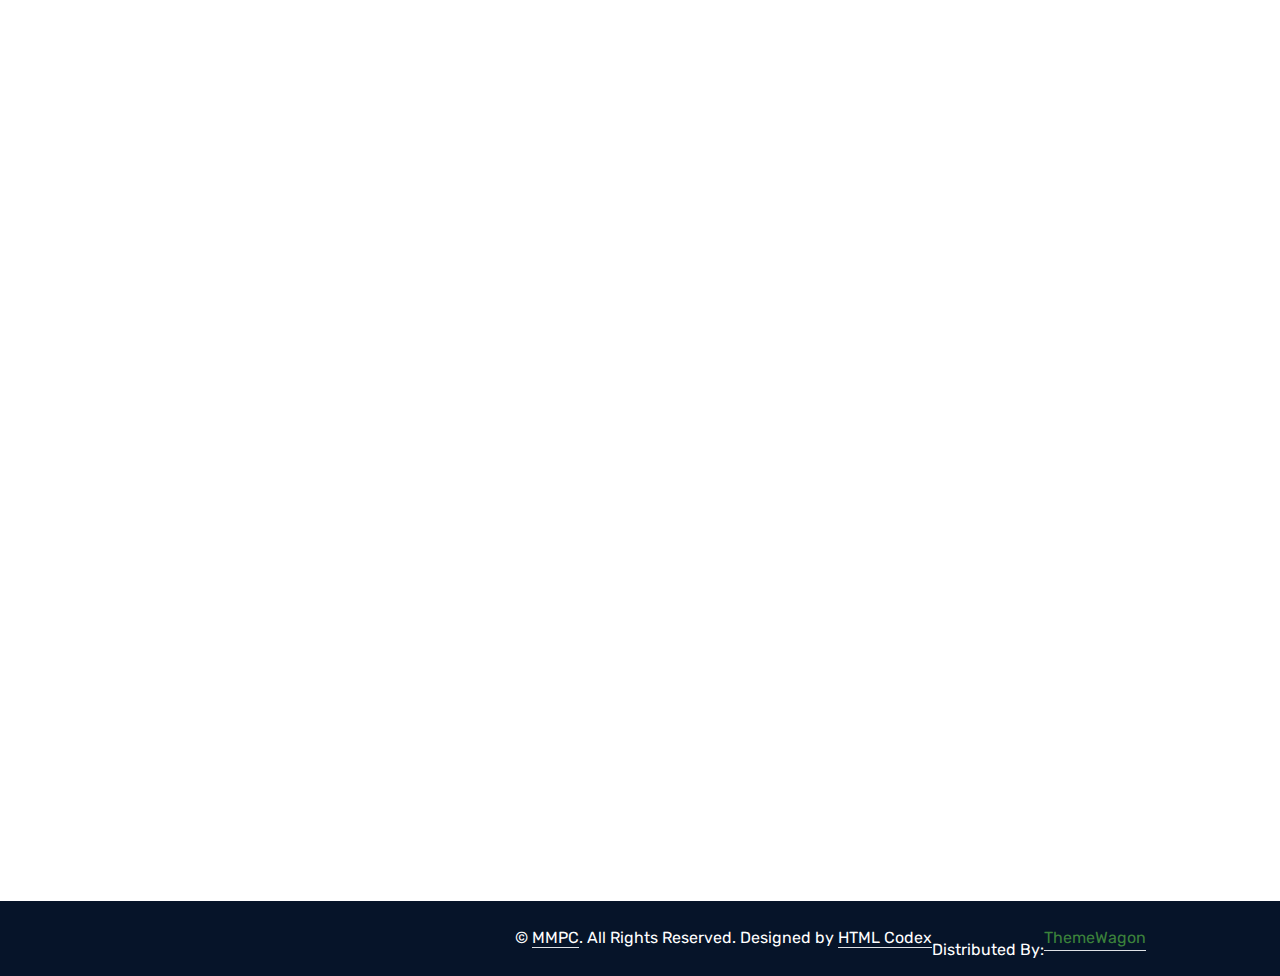
==== commit 47de65d2: "Update about.html" ====
--- a/docs/about.html
+++ b/docs/about.html
@@ -362,9 +362,6 @@
                             <div class="link-animated d-flex flex-column justify-content-start">
                                 <a class="text-light mb-2" href="#"><i class="bi bi-arrow-right text-primary me-2"></i>Home</a>
                                 <a class="text-light mb-2" href="#"><i class="bi bi-arrow-right text-primary me-2"></i>About Us</a>
-                                <a class="text-light mb-2" href="#"><i class="bi bi-arrow-right text-primary me-2"></i>Our Services</a>
-                                <a class="text-light mb-2" href="#"><i class="bi bi-arrow-right text-primary me-2"></i>Meet The Team</a>
-                                <a class="text-light mb-2" href="#"><i class="bi bi-arrow-right text-primary me-2"></i>Latest Blog</a>
                                 <a class="text-light" href="#"><i class="bi bi-arrow-right text-primary me-2"></i>Contact Us</a>
                             </div>
                         </div>
@@ -424,4 +421,4 @@
     <script src="js/main.js"></script>
 </body>
 
-</html>+</html>
